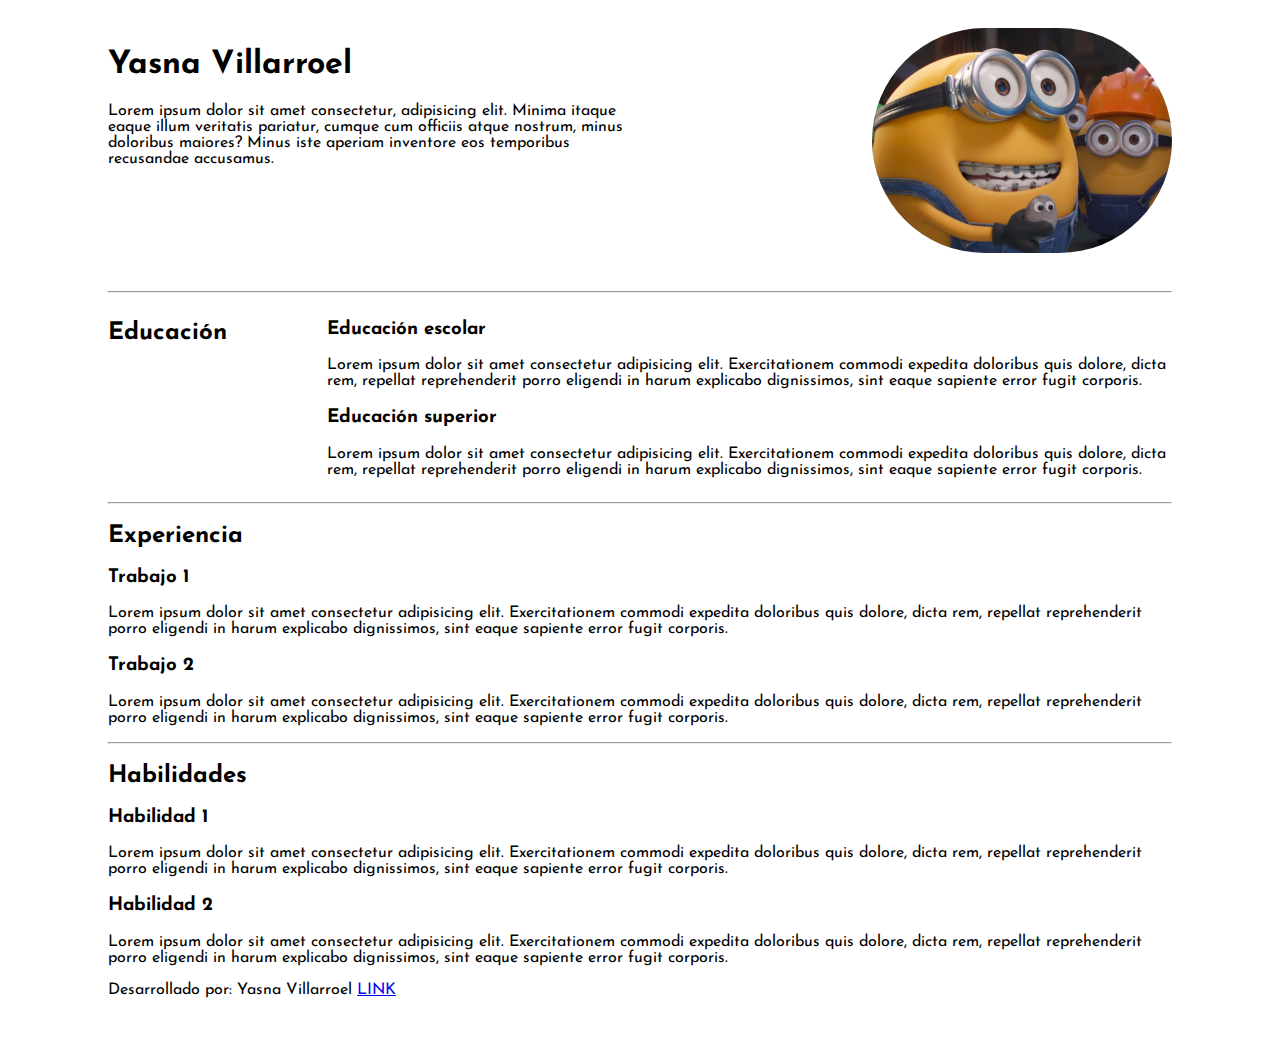
==== index.html @ cb218efa "mi primer commit para mi cv" ====
<!DOCTYPE html>
<!-- Etiqueta de idioma -->
<html lang="es">
    <!-- Cabeza del documento -->
<head>
    <meta charset="UTF-8">

    <meta name="viewport" content="width=device-width, initial-scale=1.0">
    <!--google fonts-->
    <link rel="preconnect" href="https://fonts.googleapis.com">
    <link rel="preconnect" href="https://fonts.gstatic.com" crossorigin>
    <link href="https://fonts.googleapis.com/css2?family=Josefin+Sans:ital,wght@0,100..700;1,100..700&display=swap" rel="stylesheet">
    
    <!--hoja de estilos de css-->
    <link rel="stylesheet" href="/assets/css/styles.css"><!-- conectando el iindex con el css -->

    <title>Curriculum Vitae de Yasna</title>
</head>

<body>
    
    <section class="principal">  <!-- Sección Principal -->
        <div class="columna">
            <h1>Yasna Villarroel</h1>  <!-- h1 es el Titulo -->
            <p>Lorem ipsum dolor sit amet consectetur, adipisicing elit. Minima itaque eaque illum veritatis pariatur, cumque cum officiis atque nostrum, minus doloribus maiores? Minus iste aperiam inventore eos temporibus recusandae accusamus.</p><!-- parrafo --></div>
        
        <div class="columna"><img class="foto" src="/assets/img/minion.jpg" alt="gato"><!-- ruta de la imágen y descripción --></div>
    
    
    
    </section>
    <hr>
    
    <section class="profesional"> <!-- Columna educación -->
        <div class="col1">
            <h2>Educación</h2>
        </div>

        <div class="col2">
            <h3>Educación escolar</h3>
            <p>Lorem ipsum dolor sit amet consectetur adipisicing elit. Exercitationem commodi expedita doloribus quis dolore, dicta rem, repellat reprehenderit porro eligendi in harum explicabo dignissimos, sint eaque sapiente error fugit corporis.</p>
            <h3>Educación superior</h3>
            <p>Lorem ipsum dolor sit amet consectetur adipisicing elit. Exercitationem commodi expedita doloribus quis dolore, dicta rem, repellat reprehenderit porro eligendi in harum explicabo dignissimos, sint eaque sapiente error fugit corporis.</p>
            
            
        </div>

    </section>

    <hr><!-- línea que divide -->


    <section><!-- columna experiencia -->
    <div>
        <h2>Experiencia</h2>

    </div><!-- Columna info -->
    <aside>
        <h3>Trabajo 1</h3>
        <p>Lorem ipsum dolor sit amet consectetur adipisicing elit. Exercitationem commodi expedita doloribus quis dolore, dicta rem, repellat reprehenderit porro eligendi in harum explicabo dignissimos, sint eaque sapiente error fugit corporis.</p>
        <div>

        </div>
        <h3>Trabajo 2</h3>
        <p>Lorem ipsum dolor sit amet consectetur adipisicing elit. Exercitationem commodi expedita doloribus quis dolore, dicta rem, repellat reprehenderit porro eligendi in harum explicabo dignissimos, sint eaque sapiente error fugit corporis.</p>
    </aside>
    </section>
    <hr><!-- línea que divide -->
    <!-- Habilidades -->

    <section><!-- columna habilidades -->
        <div>
            <h2>Habilidades</h2>
    
        </div><!-- Columna info -->
        <aside>
            <h3>Habilidad 1</h3>
            <p>Lorem ipsum dolor sit amet consectetur adipisicing elit. Exercitationem commodi expedita doloribus quis dolore, dicta rem, repellat reprehenderit porro eligendi in harum explicabo dignissimos, sint eaque sapiente error fugit corporis.</p>
            <div>
    
            </div>
            <h3>Habilidad 2</h3>
            <p>Lorem ipsum dolor sit amet consectetur adipisicing elit. Exercitationem commodi expedita doloribus quis dolore, dicta rem, repellat reprehenderit porro eligendi in harum explicabo dignissimos, sint eaque sapiente error fugit corporis.</p>
        </aside>

        <footer>
            <p>Desarrollado por: Yasna Villarroel <a href="https://www.youtube.com/watch?v=1Lwv85Af5bs&ab_channel=COSASLOCAS%26M%C3%81S" target="_blank" rel="noopener noreferrer">LINK</a></p>
        </footer>
        </section>




</body>
</html>
---- assets/css/styles.css ----
/* Estilos de la foto */
    
.foto{
    width: 300px;
    border-radius: 1000px;
    float: right;

}

.principal{
    display: flex;
    padding-bottom: 30px;
}

/* margenes de la foto */
/* arriba y abajo 20px y en izq derecha 100px */
body{
    padding: 20px 100px;
    font-family: "Josefin Sans", sans-serif;
}

.columna{
    width: 50%;
}

.profesional{
    display: flex;
}

.col2{    
    padding-left: 100px;
    width: 130%;
}
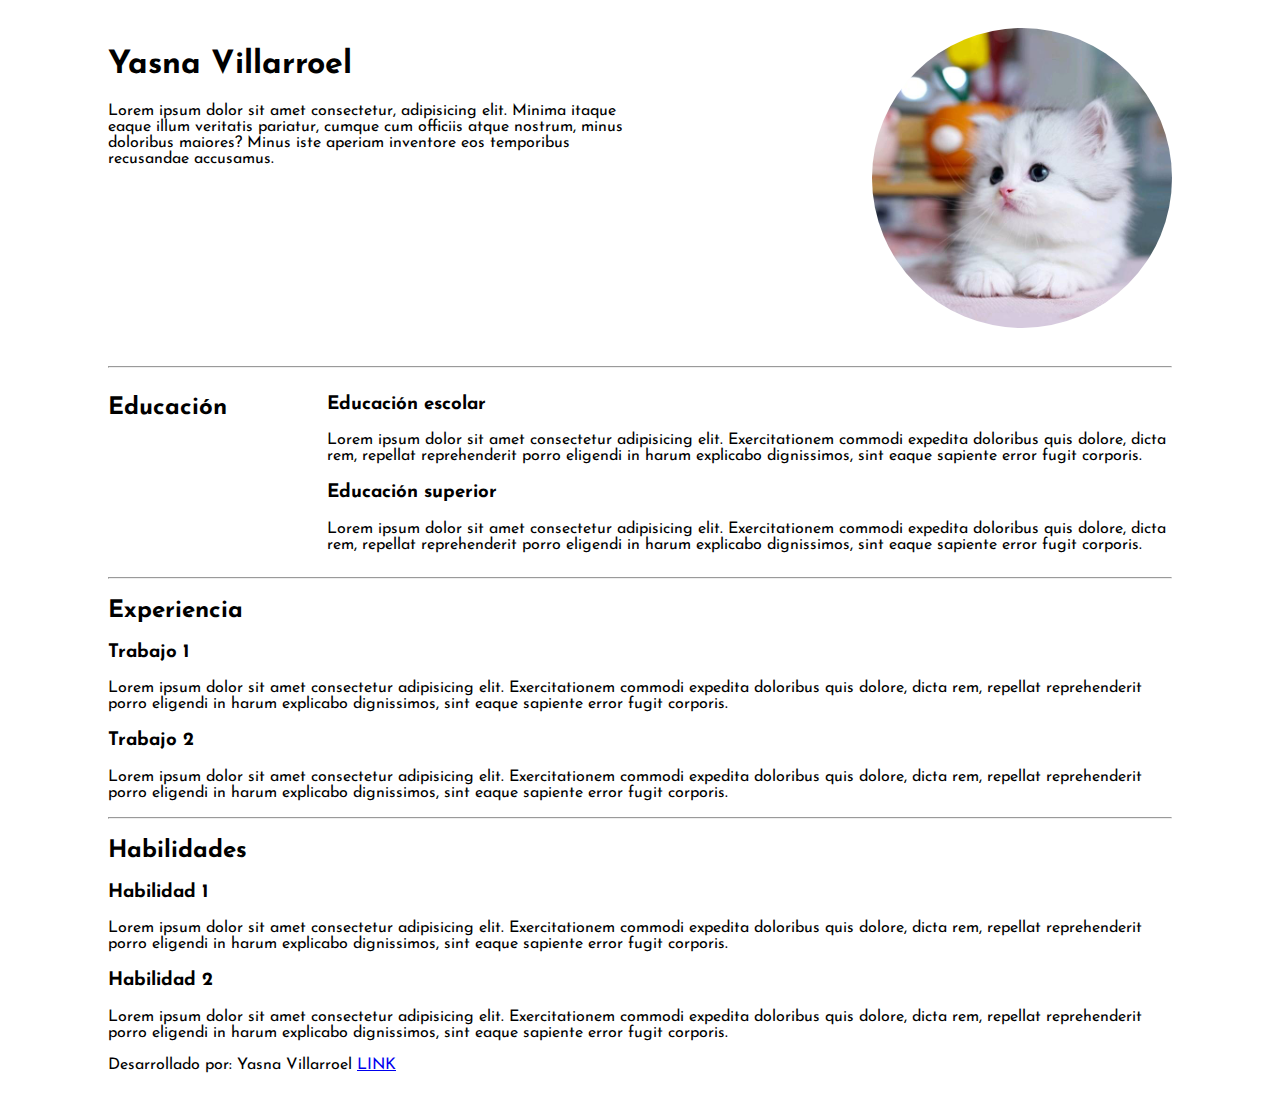
==== commit 2c2d80ed: "Update index.html" ====
--- a/index.html
+++ b/index.html
@@ -12,7 +12,7 @@
     <link href="https://fonts.googleapis.com/css2?family=Josefin+Sans:ital,wght@0,100..700;1,100..700&display=swap" rel="stylesheet">
     
     <!--hoja de estilos de css-->
-    <link rel="stylesheet" href="/assets/css/styles.css"><!-- conectando el iindex con el css -->
+    <link rel="stylesheet" href="./assets/css/styles.css"><!-- conectando el iindex con el css -->
 
     <title>Curriculum Vitae de Yasna</title>
 </head>
@@ -24,7 +24,7 @@
             <h1>Yasna Villarroel</h1>  <!-- h1 es el Titulo -->
             <p>Lorem ipsum dolor sit amet consectetur, adipisicing elit. Minima itaque eaque illum veritatis pariatur, cumque cum officiis atque nostrum, minus doloribus maiores? Minus iste aperiam inventore eos temporibus recusandae accusamus.</p><!-- parrafo --></div>
         
-        <div class="columna"><img class="foto" src="/assets/img/minion.jpg" alt="gato"><!-- ruta de la imágen y descripción --></div>
+        <div class="columna"><img class="foto" src="./assets/img/gato.jpg" alt="gato"><!-- ruta de la imágen y descripción --></div>
     
     
     
@@ -92,4 +92,4 @@
 
 
 </body>
-</html>+</html>
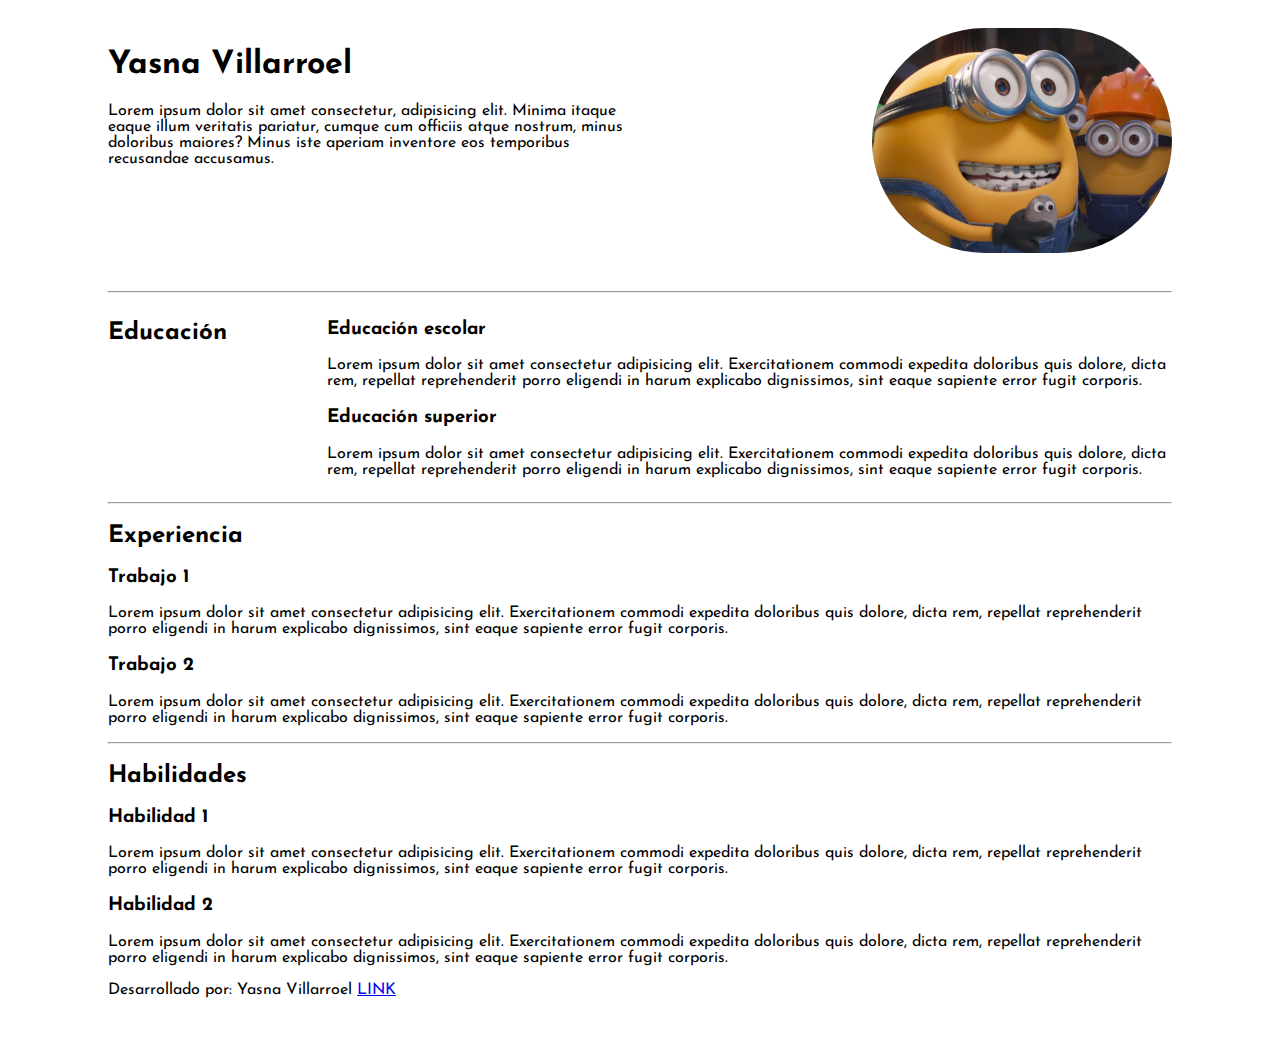
==== commit 1a15d63a: "Update 2 index.html" ====
--- a/index.html
+++ b/index.html
@@ -24,7 +24,7 @@
             <h1>Yasna Villarroel</h1>  <!-- h1 es el Titulo -->
             <p>Lorem ipsum dolor sit amet consectetur, adipisicing elit. Minima itaque eaque illum veritatis pariatur, cumque cum officiis atque nostrum, minus doloribus maiores? Minus iste aperiam inventore eos temporibus recusandae accusamus.</p><!-- parrafo --></div>
         
-        <div class="columna"><img class="foto" src="./assets/img/gato.jpg" alt="gato"><!-- ruta de la imágen y descripción --></div>
+        <div class="columna"><img class="foto" src="./assets/img/minion.jpg" alt="minion"><!-- ruta de la imágen y descripción --></div>
     
     
     
